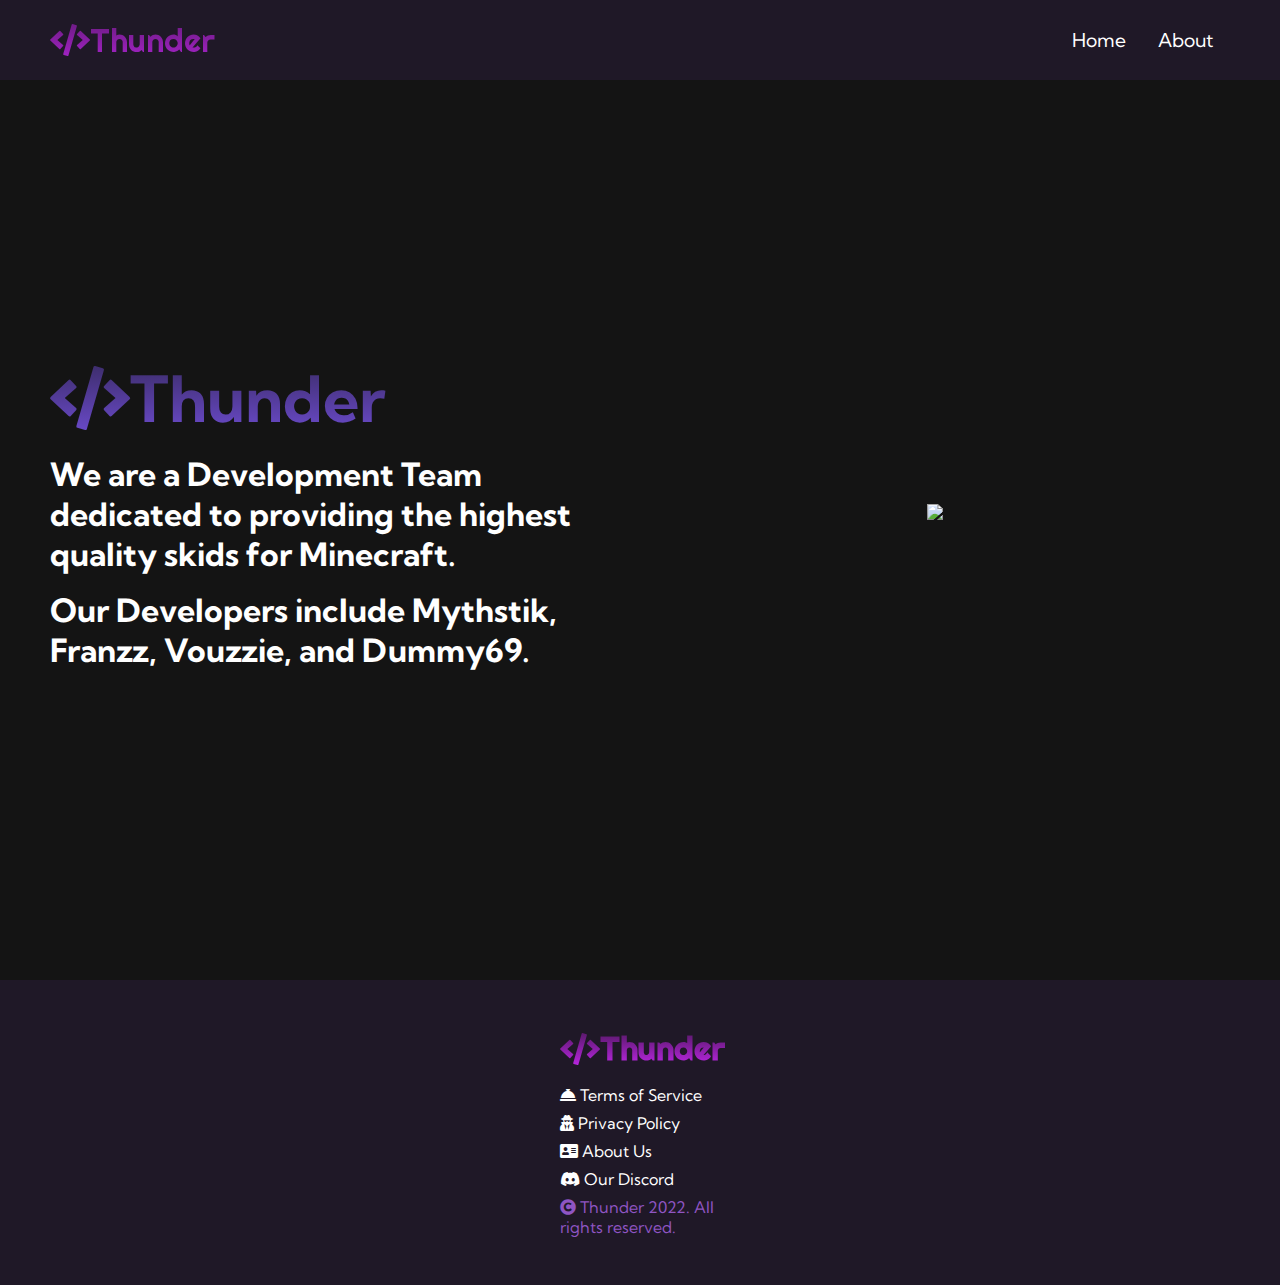
==== about.html @ 9dcac90f "Website 2.0 beta (wip)" ====
<!DOCTYPE html>
<html lang="en">
<head>
    <meta charset="UTF-8">
    <meta http-equiv="X-UA-Compatible" content="IE=edge">
    <meta name="viewport" content="width=device-width, initial-scale=1.0">
    <title>Thunder</title>
    <link rel="stylesheet" href="styles.css">
    <link rel="stylesheet" href="https://use.fontawesome.com/releases/v5.14.0/css/all.css">
    <link rel="preconnect" href="https://fonts.googleapis.com">
    <link rel="preconnect" href="https://fonts.gstatic.com" crossorigin>
    <link href="https://fonts.googleapis.com/css2?family=Kumbh+Sans:wght@700&family=Righteous&display=swap" rel="stylesheet"> 
</head>
<body>

    <!-- navbar -->

    <nav class="navbar">
        <div class="navbar__container">
            <a href="/" id="navbar__logo"><i class="fas fa-code"></i></i>Thunder</a>
            <div class="navbar__toggle" id="mobile-menu">
                <span class="bar"> </span>
                <span class="bar"> </span>
                <span class="bar"> </span>
            </div>
            <ul class="navbar__menu">
                <li class="navbar__item">
                    <a href="/" class="navbar__links">Home</a>
                </li>
                <li class="navbar__item">
                    <a href="/about.html" class="navbar__links">About</a>
                </li>
            </ul>
        </div>
    </nav>

    <!-- Main -->

    <div class="main">
        <div class="main__container">
            <div class="main__content">
                <h1><i class="fas fa-code"></i>Thunder</h1>
                <p>We are a Development Team dedicated to providing the highest quality skids for Minecraft.</p>
                <p>Our Developers include Mythstik, Franzz, Vouzzie, and Dummy69.</p>
            </div>
            <div class="main__img--container">
                <img src="https://via.placeholder.com/500">
            </div>
        </div>
    </div>

    <!-- Footer Section -->

    <div class="footer__container">
        <div class="footer__links">
            <div class="footer__link--wrapper">
                <div class="footer__link--items">
                    <h2 id="footer__logo"><i class="fas fa-code"></i></i>Thunder</h2>
                    <a href="/tos.html"><i class="fas fa-concierge-bell"></i> Terms of Service</a>
                    <a href="/pp.html"><i class="fas fa-user-secret"></i> Privacy Policy</a>
                    <a href="/about.html"><i class="fas fa-address-card"></i> About Us</a>
                    <a href="https://discord.gg/DhHdV5Wg78"><i class="fab fa-discord"></i> Our Discord</a>
                    <p class="website-right"><i class="fas fa-copyright"></i> Thunder 2022. All rights reserved.</p>
                </div>
            </div>
        </div>
    </div>

    <script src="app.js"></script>
</body>
</html>
---- styles.css ----
* {
    box-sizing: border-box;
    margin: 0;
    padding: 0;
    font-family: 'Kumbh Sans', sans-serif;
}

.navbar {
    background: #1f1827;
    height: 80px;
    display: flex;
    justify-content: center;
    align-items: center;
    font-size: 1.2rem;
    position: sticky;
    top: 0;
    z-index: 999;
}

.navbar__container {
    display: flex;
    justify-content: space-between;
    height: 80px;
    z-index: 1;
    width: 100%;
    max-width: 1300px;
    margin: 0 auto;
    padding: 0 50px;
}

#navbar__logo {
    background-color: #59146c;
    background-image: linear-gradient(to top, #c227ec 0%, #4d175c 100%);
    background-size: 100%;
    -webkit-background-clip: text;
    -moz-background-clip: text;
    background-clip: text;
    -webkit-text-fill-color: transparent;
    -moz-text-fill-color: transparent;
    display: flex;
    align-items: center;
    cursor: pointer;
    text-decoration: none;
    font-size: 2rem;
    font-family: 'Righteous', cursive;
}

.fa-gem {
    margin-right: 0.5rem;
}

.navbar__menu {
    display: flex;
    align-items: center;
    list-style: none;
    text-align: center;
}

.navbar__item {
    height: 80px;
}

.navbar__links {
    color: #fff;
    display: flex;
    align-items: center;
    justify-content: center;
    text-decoration: none;
    padding: 0 1rem;
    height: 100%;
}

.navbar__links:hover {
    color: #c227ec;
    transition: all 0.3s ease-in;
}

@media screen and (max-width: 960px) {
    .navbar__container {
        display: flex;
        justify-content: space-between;
        height: 80px;
        z-index: 1;
        width: 100%;
        max-width: 1300px;
        padding: 0;
    }

    .navbar__menu {
        display: grid;
        grid-template-columns: auto;
        margin: 0;
        width: 100%;
        position: absolute;
        top: -1000px;
        opacity: 0;
        transition: all 0.5s ease;
        height: 50vh;
        z-index: -1;
        background: #131313;
    }

    .navbar__menu.active {
        background: #131313;
        top: 100%;
        opacity: .98;
        transition: all 0.5s ease;
        z-index: 999;
        height: 50vh;
        font-size: 1.6rem;
    }

    #navbar__logo {
        padding-left: 25px;
    }

    .navbar__toggle .bar {
        width: 25px;
        height: 3px;
        margin: 5px auto;
        transition: all 0.3s ease-in-out;
        background: #fff;
    }

    .navbar__item {
        width: 100%;
    }

    .navbar__links {
        text-align: center;
        padding: 2rem;
        width: 100%;
        display: table;
    }

    #mobile-menu {
        position: absolute;
        top: 20%;
        right: 5%;
        transform: translate(5%, 20%)
    }

    .navbar__toggle .bar {
        display: block;
        cursor: pointer;
    }

    #mobile-menu.is-active .bar:nth-child(2) {
        opacity: 0;
    }

    #mobile-menu.is-active .bar:nth-child(1) {
        transform: translateY(8px) rotate(45deg);
    }

    #mobile-menu.is-active .bar:nth-child(3) {
        transform: translateY(-8px) rotate(-45deg);
    }
}

/* Hero Section CSS */
.main {
    background-color: #141414;
}

.main__container {
    display: grid;
    grid-template-columns: 1fr 1fr;
    align-items: center;
    justify-self: center;
    margin: 0 auto;
    height: 100vh;
    background-color: #141414;
    z-index: 1;
    width: 100%;
    max-width: 1300px;
    padding: 0 50px;
    padding-bottom: 2rem;
}

.main__container--util {
    display: grid;
    grid-template-columns: 1fr 1fr;
    align-items: center;
    justify-self: center;
    margin: 0 auto;
    height: 100vh;
    background-color: #141414;
    z-index: 1;
    width: 100%;
    max-width: 1300px;
    padding: 0 50px;
}

.main__container--terms {
    display: grid;
    grid-template-columns: 1fr 1fr;
    align-items: center;
    justify-self: center;
    margin: 0 auto;
    height: 3200px;
    background-color: #141414;
    z-index: 1;
    width: 100%;
    max-width: 1300px;
    padding: 15px 50px;
}

.main__content h1 {
    font-size: 4rem;
    background-color: #59146c;
    background-image: linear-gradient(to top, #6d4cd0 0%, #3a2b65 100%);
    -webkit-background-clip: text;
    -moz-background-clip: text;
    background-clip: text;
    -webkit-text-fill-color: transparent;
    -moz-text-fill-color: transparent;
    background-size: 100%;
    -moz-background-clip: text;
    background-clip: text;
    -webkit-text-fill-color: transparent;
    -moz-text-fill-color: transparent;
}

.main__content h2 {
    font-size: 4rem;
    background-color: #59146c;
    background-image: linear-gradient(to top, #8f55c3 0%, #6d4cd0 100%);
    -webkit-background-clip: text;
    -moz-background-clip: text;
    background-clip: text;
    -webkit-text-fill-color: transparent;
    -moz-text-fill-color: transparent;
    background-size: 100%;
    -moz-background-clip: text;
    background-clip: text;
    -webkit-text-fill-color: transparent;
    -moz-text-fill-color: transparent;
    font-family: 'Righteous', cursive;
}

.main__content p {
    margin-top: 1rem;
    font-size: 2rem;
    font-weight: 700;
    color: #fff;
}

.main__content ul {
    margin-top: 1rem;
    font-size: 1.7rem;
    font-weight: 700;
    color: #979797;
}

.main__content h3 {
    margin-top: 1rem;
    font-size: 1.7rem;
    font-weight: 700;
    background-color: #59146c;
    background-image: linear-gradient(to top, #4d175c 0%, #9133ce 100%);
    -webkit-background-clip: text;
    -moz-background-clip: text;
    background-clip: text;
    -webkit-text-fill-color: transparent;
    -moz-text-fill-color: transparent;
}

.main__btn {
    font-size: 1rem;
    background-image: linear-gradient(to top, #8f55c3 0%, #6d4cd0 100%);
    padding: 14px 32px;
    border: none;
    border-radius: 4px;
    color: #fff;
    margin-top: 2rem;
    margin-bottom: 1rem;
    cursor: pointer;
    position: relative;
    transition: all 0.35s;
    outline: none;
}

.main__btn a {
    position: relative;
    z-index: 2;
    color: #fff;
    text-decoration: none;
}

.main__btn:after {
    position: absolute;
    content: '';
    top: 0;
    left: 0;
    width: 0;
    height: 100%;
    background: #8f55c3;
    transition: all 0.35s ease-in-out;
    border-radius: 4px;
}

.main__btn:hover {
    color: #fff;
}

.main__btn:hover:after {
    width: 100%;
}

.main__img--container {
    text-align: center;
}

.main__img {
    height: 80%;
    width: 80%;
}

/* Mobile Responsive */

@media screen and (max-width: 768px) {
    .main__img--container--prd {
        display: none;
    }

    .main__container {
        display: grid;
        grid-template-columns: auto;
        align-items: center;
        justify-self: center;
        width: 100%;
        margin: 0 auto;
        height: 90vh;
    }

    .main__container--util {
        display: grid;
        grid-template-columns: auto;
        align-items: center;
        justify-self: center;
        width: 100%;
        margin: 0 auto;
        height: 180vh;
    }

    .main__content {
        text-align: center;
        margin-bottom: 4rem;
        inline-size: min-content;
    }

    .main__content h1 {
        font-size: 2.5rem;
        margin-top: 2rem;
    }

    .main__content h2 {
        font-size: 3rem;
    }

    .main__content p {
        margin-top: 1rem;
        font-size: 1.5rem;
    }
}

@media screen and (max-width: 480px) {
    .main__content h1 {
        font-size: 2rem;
        margin-top: 3rem;
        justify-content: center;
    }

    .main__content h2 {
        font-size: 2rem;
        justify-content: center;
    }

    .main__content p {
        margin-top: 2rem;
        font-size: 1.5rem;
        justify-content: center;
    }

    .main__btn {
        padding: 12px 36px;
        margin: 2.5rem 0;
        justify-content: center;
    }
}

/* Products Section CSS */

.products {
    background: #141414;
    display: flex;
    flex-direction: column;
    align-items: center;
    height: 120vh;
}

.products h1 {
    background-color: #6d4cd0;
    background-image: linear-gradient(
        to right, 
        #452665 0%,
        #5f3eaa 21%,
        #6233ce 52%,
        #9133ce 78%,
        #9641b2 100%,
    );
    background-size: 100%;
    margin-bottom: 5rem;
    font-size: 2.5rem;
    -webkit-background-clip: text;
    -moz-background-clip: text;
    background-clip: text;
    -webkit-text-fill-color: transparent;
    -moz-text-fill-color: transparent;
}

.products__container {
    display: flex;
    justify-content: center;
    flex-wrap: wrap;
}

.products__card {
    margin: 1rem;
    height: 525px;
    width: 400px;
    border-radius: 4px;
    background-image: linear-gradient(to bottom, rgba(0,0,0,0) 0%, rgba(17,17,17,0.6) 100%), url('https://via.placeholder.com/460x600');
    background-size: cover;
    position: relative;
    color: #fff;
}

.products__card:nth-child(2) {
    background-image: linear-gradient(to bottom, rgba(0,0,0,0) 0%, rgba(17,17,17,0.6) 100%), url('https://via.placeholder.com/460x600');
}

.products__card:nth-child(3) {
    background-image: linear-gradient(to bottom, rgba(0,0,0,0) 0%, rgba(17,17,17,0.6) 100%), url('https://via.placeholder.com/460x600');
}

.products h2 {
    position: absolute;
    top: 350px;
    left: 30px;
}

.products__card p {
    position: absolute;
    top: 400px;
    left: 30px;
}

.products__card button {
    color: #fff;
    padding: 10px 20px;
    border: none;
    outline: none;
    border-radius: 4px;
    background-image: linear-gradient(to top, #8f55c3 0%, #6d4cd0 100%);
    position: absolute;
    top: 440px;
    left: 30px;
    font-size: 1rem;
    cursor: pointer;
}


.products__card button a {
    position: relative;
    z-index: 2;
    color: #fff;
    text-decoration: none;
}

.products__card button:after {
    position: absolute;
    content: '';
    top: 0;
    left: 0;
    width: 0;
    height: 100%;
    background: #8f55c3;
    transition: all 0.35s ease-in-out;
    border-radius: 4px;
}

.products__card button:hover {
    color: #fff;
}

.products__card button:hover:after {
    width: 100%;
}

.products__card:hover {
    transform: scale(1.075);
    transition: 0.2s ease;
}

@media screen and (max-width: 960px) {
    .products {
        height: 2400px;
    }

    .products h1 {
        font-size: 2rem;
        margin-top: 35rem;
    }
}

@media screen and (max-width: 480px) {
    .products {
        height: 2400px;
    }

    .products h1 {
        font-size: 1.2rem;
    }

    .products__card {
        width: 300px;
    }
}

/* Footer Section CSS */

.footer__container {
    background-color: #1f1827;
    padding: 2rem 0;
    display: flex;
    flex-direction: column;
    justify-content: center;
    align-items: center;
}

#footer__logo {
    background-color: #59146c;
    background-image: linear-gradient(to top, #c227ec 0%, #4d175c 100%);
    background-size: 100%;
    -webkit-background-clip: text;
    -moz-background-clip: text;
    background-clip: text;
    -webkit-text-fill-color: transparent;
    -moz-text-fill-color: transparent;
    display: flex;
    align-items: center;
    cursor: pointer;
    text-decoration: none;
    font-size: 2rem;
    font-family: 'Righteous', cursive;
}

.footer__links {
    width: 100%;
    max-width: 1000px;
    display: flex;
    justify-content: center;
}

.footer__link--wrapper {
    display: flex;
}

.footer__link--items {
    display: flex;
    flex-direction: column;
    align-items: flex-start;
    margin: 16px;
    text-align: left;
    width: 160px;
    box-sizing: border-box;
    color: #8f55c3;
}

.footer__link--items h2 {
    margin-bottom: 16px;
}

.footer__link--items > h2 {
    color: #fff;
}

.footer__link--items a {
    color: #fff;
    text-decoration: none;
    margin-bottom: 0.5rem;
}

.footer__link--items a:hover {
    color: #c227ec;
    transition: all 0.3s ease-in;
}

@media screen and (max-width: 820px) {
    .footer__links {
        padding-top: 2rem;
    }

    #footer__logo {
        margin-bottom: 2rem;
    }

    .website-right {
        margin-bottom: 2rem;
    }

    .footer__link--wrapper {
        flex-direction: column;
    }
}

@media screen and (max-width: 480px) {
    .footer__link--items {
        margin: 0;
        padding: 10px;
        width: 100%;
    }
}

.about__devs--btn {
    display:block;
    height: 150px;
    width: 150px;
    border-radius: 50%;
    border: 5px;
    background-color: #59146c;
  }
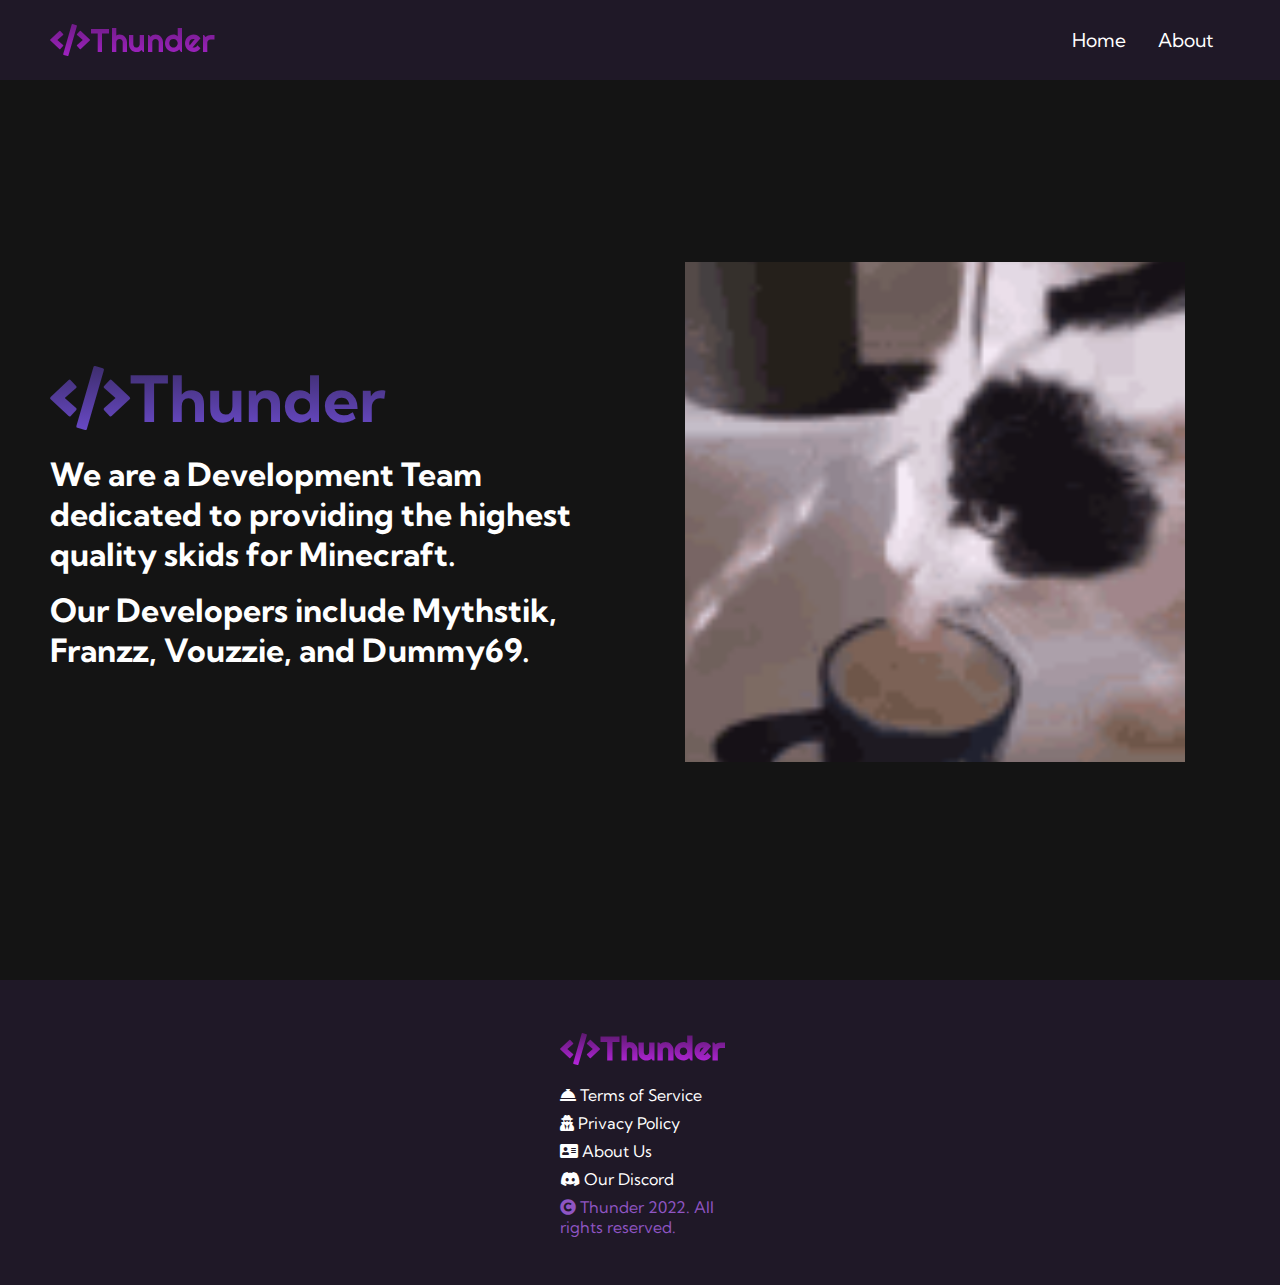
==== commit 53e31310: "Website Update v2.0 (FULL)" ====
--- a/about.html
+++ b/about.html
@@ -5,6 +5,11 @@
     <meta http-equiv="X-UA-Compatible" content="IE=edge">
     <meta name="viewport" content="width=device-width, initial-scale=1.0">
     <title>Thunder</title>
+    <meta property="og:type" content="Thunder">
+    <meta property="og:site_name" content="Thunder Products">
+    <meta property="og:title" content="Thunder">
+    <meta property="og:description" content="Skidded Products for Skidded Children.">
+    <meta property="og:image" content="https://zfranzz.github.io/images/main.png%22%3E">
     <link rel="stylesheet" href="styles.css">
     <link rel="stylesheet" href="https://use.fontawesome.com/releases/v5.14.0/css/all.css">
     <link rel="preconnect" href="https://fonts.googleapis.com">
@@ -28,7 +33,7 @@
                     <a href="/" class="navbar__links">Home</a>
                 </li>
                 <li class="navbar__item">
-                    <a href="/about.html" class="navbar__links">About</a>
+                    <a href="about.html" class="navbar__links">About</a>
                 </li>
             </ul>
         </div>
@@ -44,7 +49,7 @@
                 <p>Our Developers include Mythstik, Franzz, Vouzzie, and Dummy69.</p>
             </div>
             <div class="main__img--container">
-                <img src="https://via.placeholder.com/500">
+                <img src="images/dumbasscat.png">
             </div>
         </div>
     </div>
@@ -56,9 +61,9 @@
             <div class="footer__link--wrapper">
                 <div class="footer__link--items">
                     <h2 id="footer__logo"><i class="fas fa-code"></i></i>Thunder</h2>
-                    <a href="/tos.html"><i class="fas fa-concierge-bell"></i> Terms of Service</a>
-                    <a href="/pp.html"><i class="fas fa-user-secret"></i> Privacy Policy</a>
-                    <a href="/about.html"><i class="fas fa-address-card"></i> About Us</a>
+                    <a href="tos.html"><i class="fas fa-concierge-bell"></i> Terms of Service</a>
+                    <a href="pp.html"><i class="fas fa-user-secret"></i> Privacy Policy</a>
+                    <a href="about.html"><i class="fas fa-address-card"></i> About Us</a>
                     <a href="https://discord.gg/DhHdV5Wg78"><i class="fab fa-discord"></i> Our Discord</a>
                     <p class="website-right"><i class="fas fa-copyright"></i> Thunder 2022. All rights reserved.</p>
                 </div>
--- a/styles.css
+++ b/styles.css
@@ -438,7 +438,7 @@
 }
 
 .products__card:nth-child(2) {
-    background-image: linear-gradient(to bottom, rgba(0,0,0,0) 0%, rgba(17,17,17,0.6) 100%), url('https://via.placeholder.com/460x600');
+    background-image: linear-gradient(to bottom, rgba(0,0,0,0) 0%, rgba(17,17,17,0.6) 100%), url(images/clicker_card.png);
 }
 
 .products__card:nth-child(3) {
